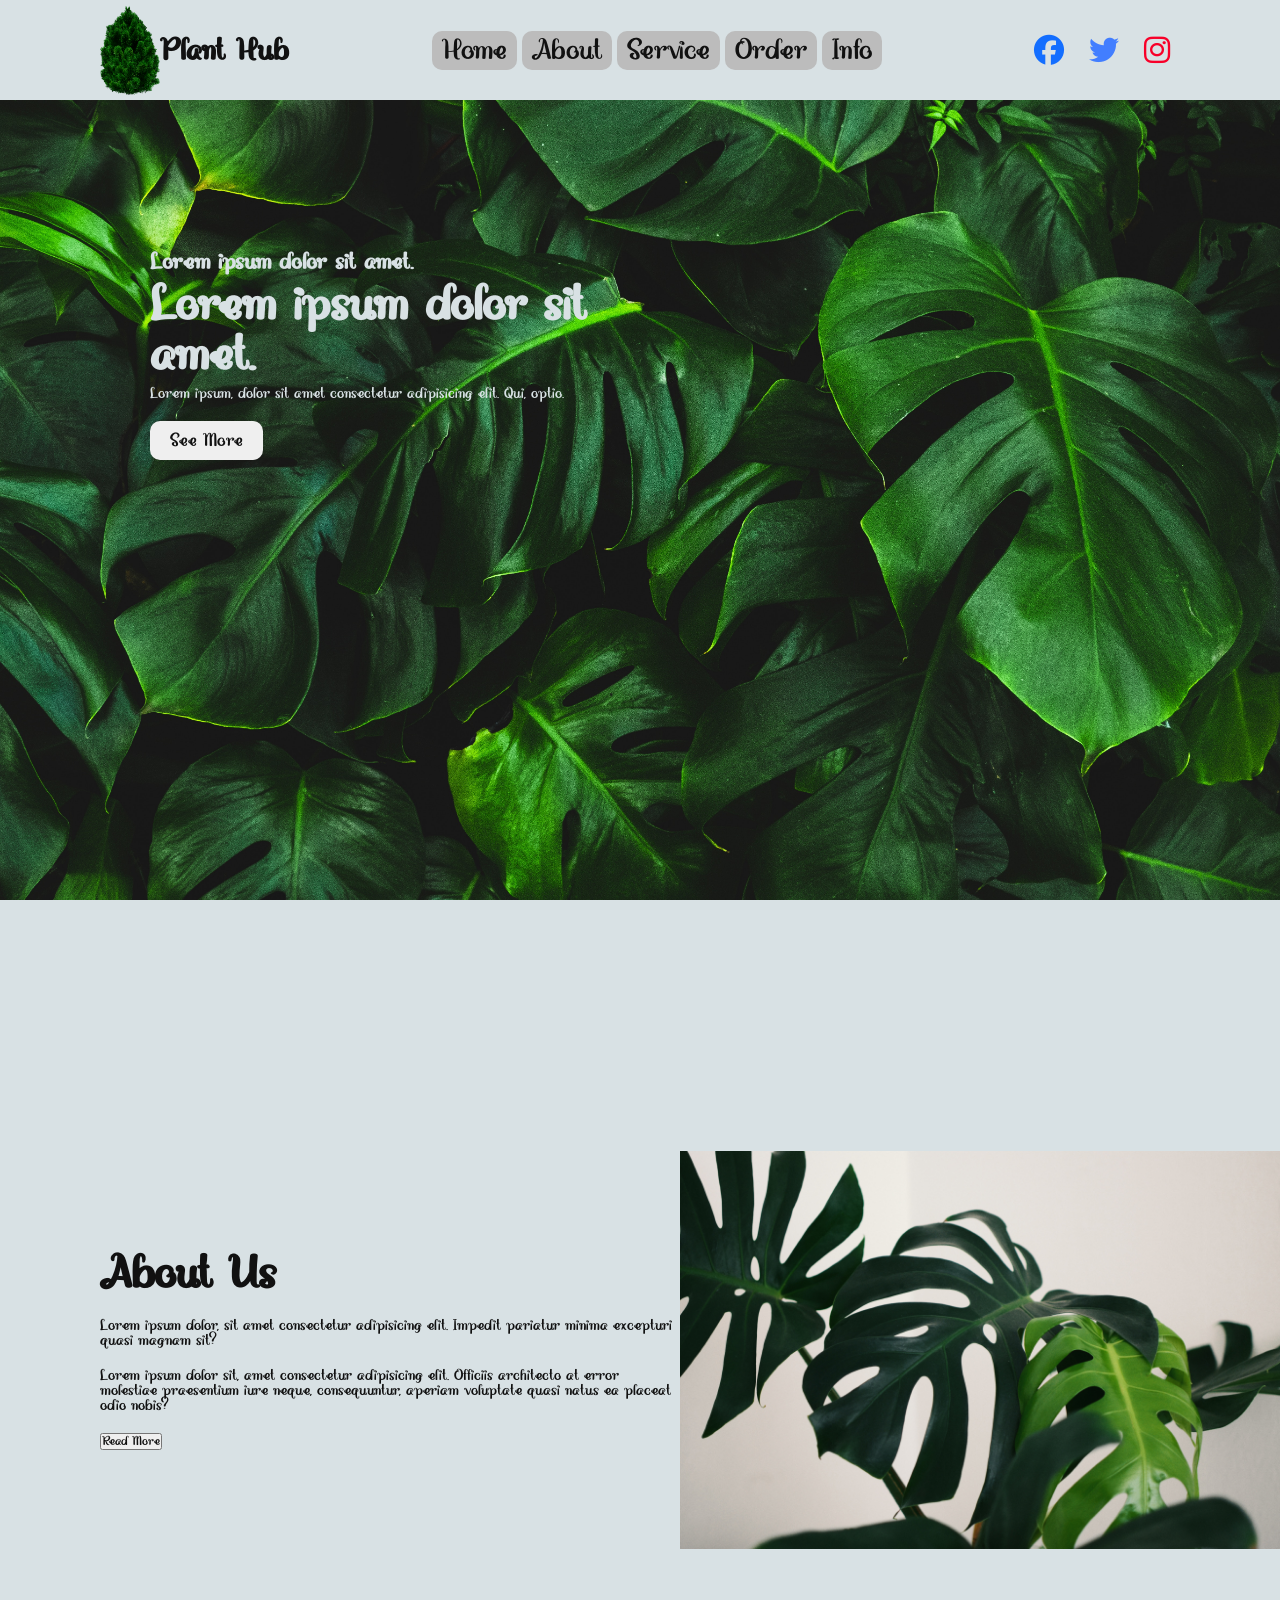
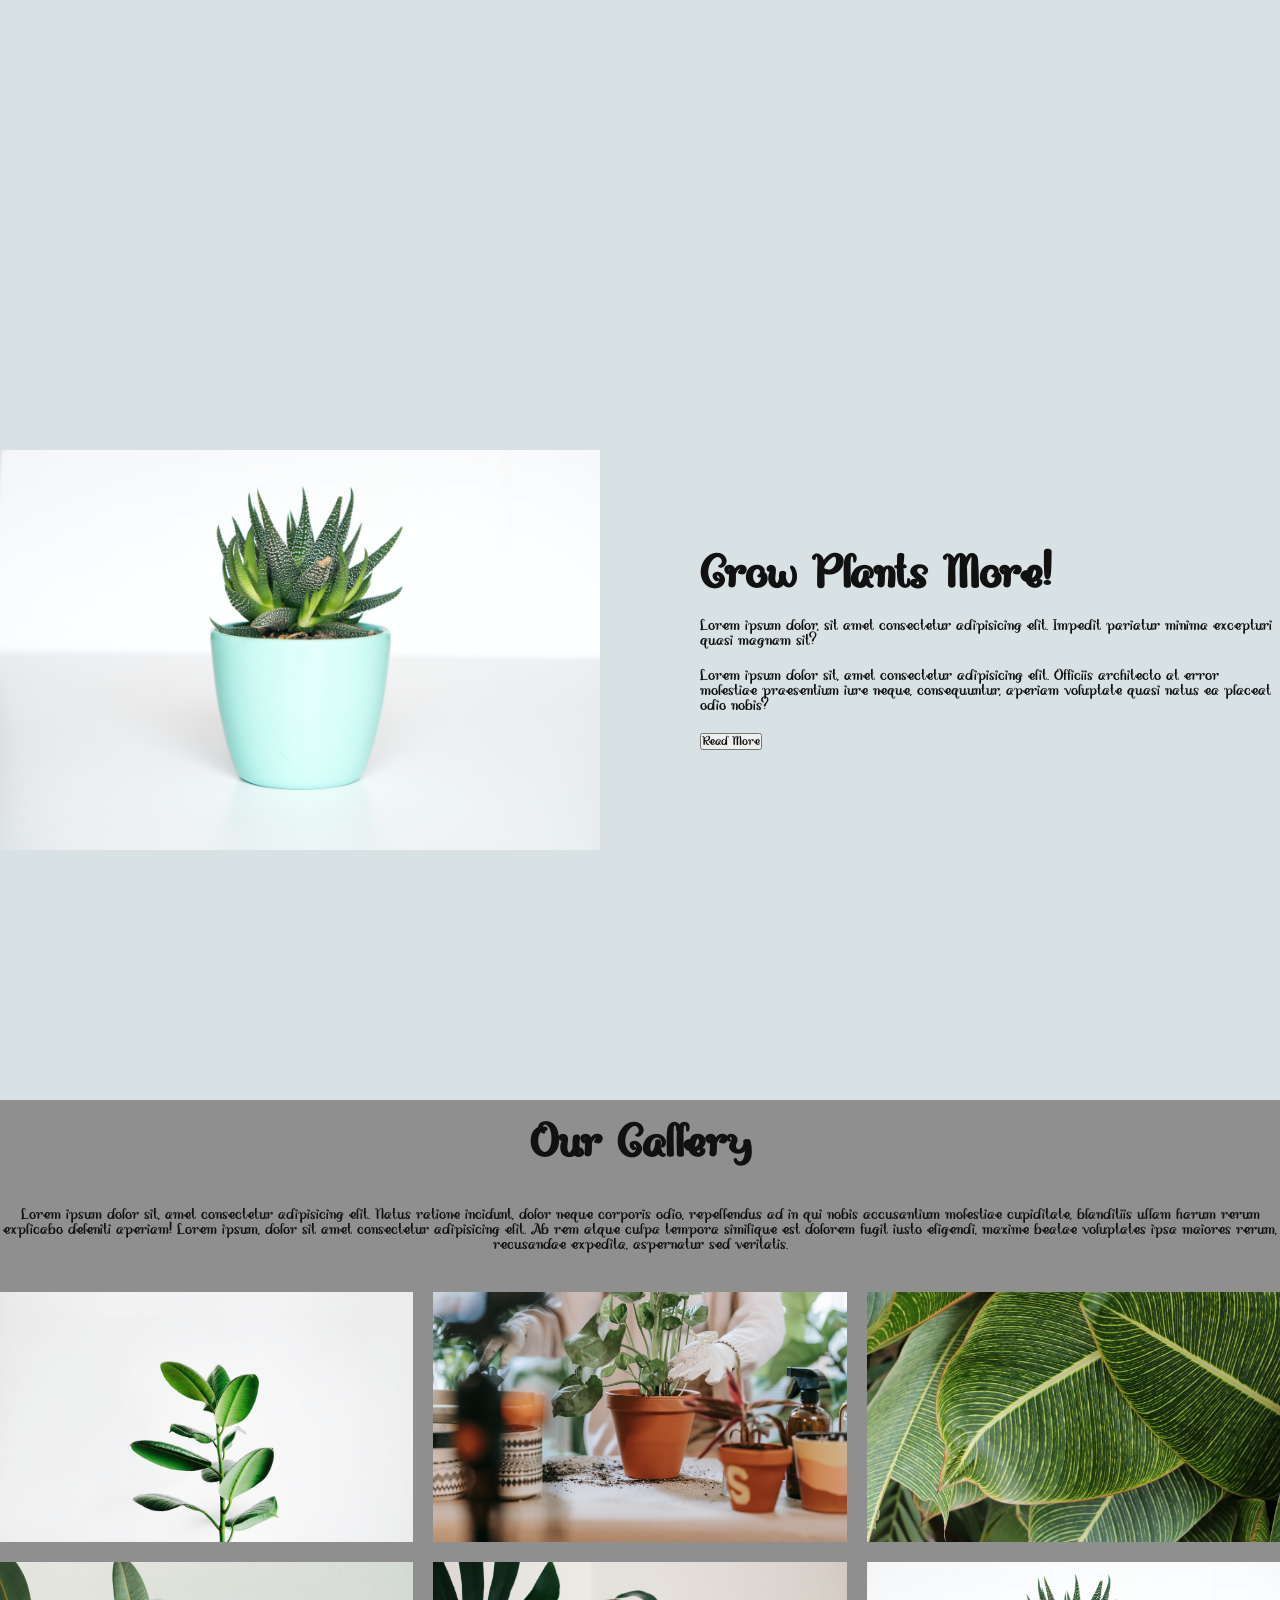
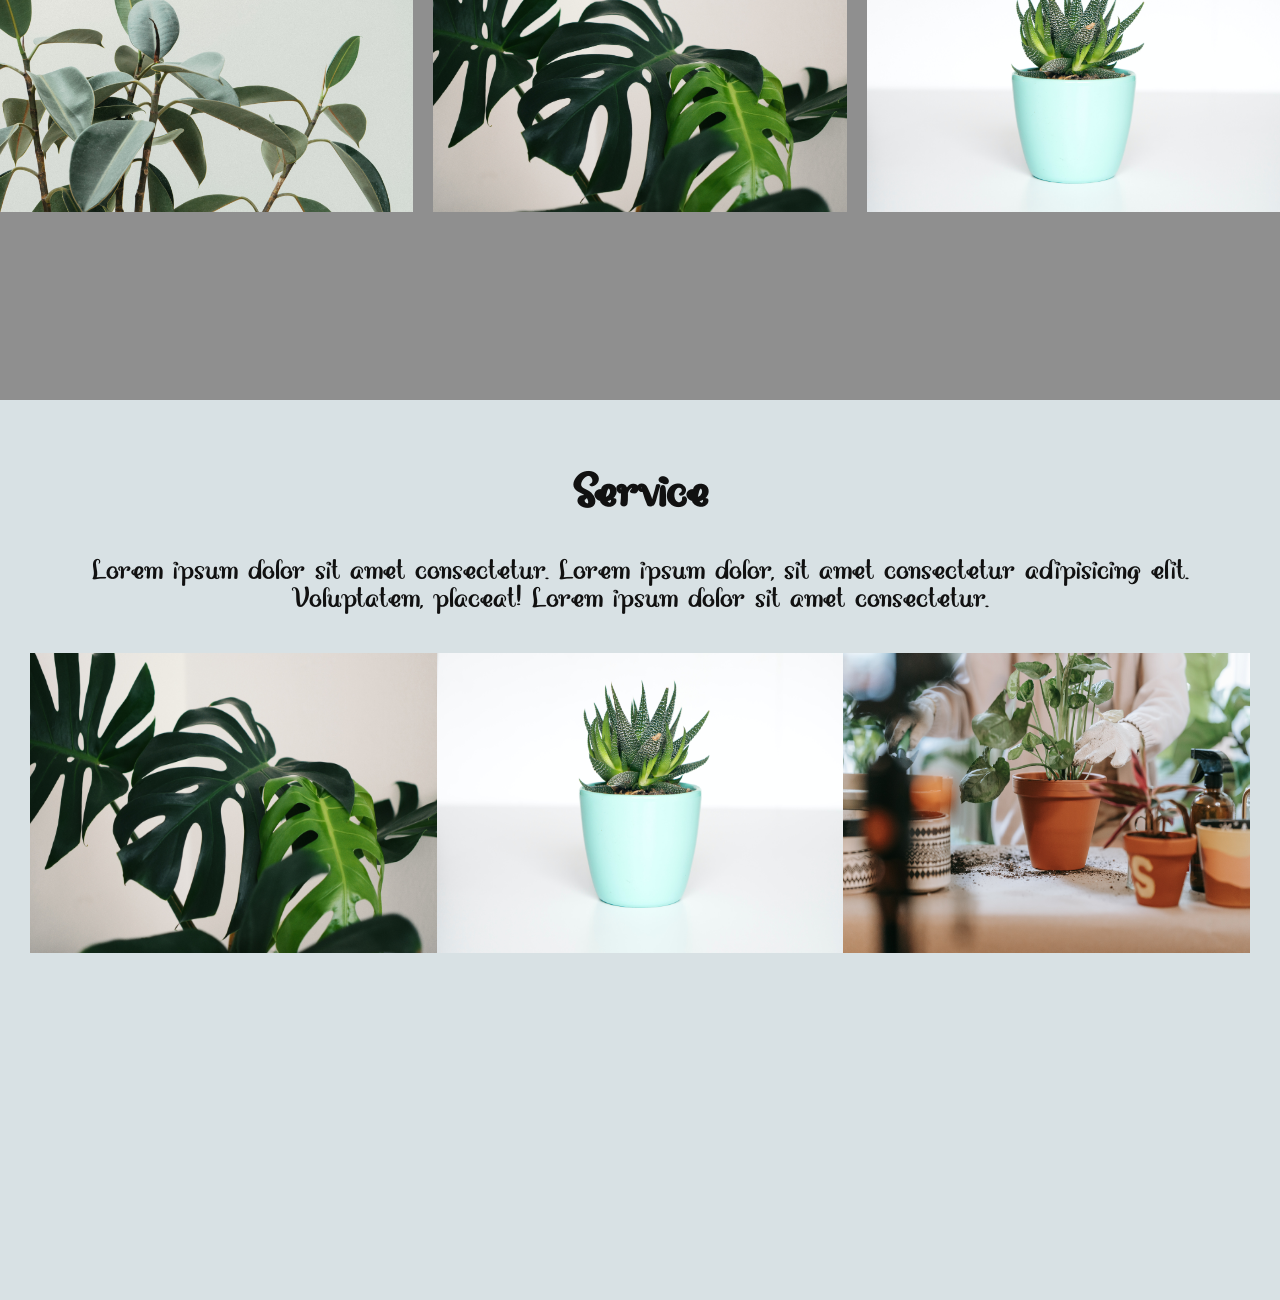
==== index.html @ 62be4c20 "first commit" ====
<!DOCTYPE html>
<html lang="en">
  <head>
    <meta charset="UTF-8" />
    <meta http-equiv="X-UA-Compatible" content="IE=edge" />
    <meta name="viewport" content="width=device-width, initial-scale=1.0" />
    <title>Plant Hub</title>
    <link rel="stylesheet" href="css/style.css" />
    <link
      rel="stylesheet"
      href="https://cdnjs.cloudflare.com/ajax/libs/font-awesome/6.4.0/css/all.min.css"
    />
  </head>
  <body>
    <!-- header start -->
    <header>
      <nav>
        <a href="" class="logo"
          ><img
            src="./image/pawel-czerwinski-lWBZ01XRRoI-unsplash-removebg-preview.png"
            width="60px"
            alt=""
          /><span>Plant Hub</span></a
        >
        <ul class="nav-link">
          <a href="">Home</a>
          <a href="#about">About</a>
          <a href="#gallery">Service</a>
          <a href="">Order</a>
          <a href="">Info</a>
        </ul>
        <i class="fa-solid fa-bars" id="bars"></i>
        <ul class="social-link">
          <a href="" class="fb"><i class="fa-brands fa-facebook"></i></a>
          <a href=""><i class="fa-brands fa-twitter"></i></a>
          <a href=""><i class="fa-brands fa-instagram"></i></a>
        </ul>
      </nav>
      <div class="banner">
        <div class="banner-box">
          <h2>Lorem ipsum dolor sit amet.</h2>
          <h1>Lorem ipsum dolor sit amet.</h1>
          <p class="bannerp">
            Lorem ipsum, dolor sit amet consectetur adipisicing elit. Qui,
            optio.
          </p>
          <button class="see">See More</button>
        </div>
      </div>
    </header>
    <!-- header end -->
    <!-- bodty start -->
    <main>
      <section class="about-us">
        <div class="about-us_left">
          <div class="about-us_text_group">
            <h2>About Us</h2>
            <p>
              Lorem ipsum dolor, sit amet consectetur adipisicing elit. Impedit
              pariatur minima excepturi quasi magnam sit?
            </p>
            <p>
              Lorem ipsum dolor sit, amet consectetur adipisicing elit. Officiis
              architecto at error molestiae praesentium iure neque,
              consequuntur, aperiam voluptate quasi natus ea placeat odio nobis?
            </p>
            <button class="btn">Read More</button>
          </div>
        </div>
        <div class="about-us_right">
          <img
            src="./image/chris-lee-yb3hsmz4utg-unsplash.jpg"
            width="600"
            alt=""
          />
        </div>
      </section>
      <section class="about-us">
        <div class="about-us_right">
          <img
            src="./image/galina-n-miziNqvJx5M-unsplash.jpg"
            width="600"
            alt=""
          />
        </div>
        <div class="about-us_left">
          <div class="about-us_text_group">
            <h2>Grow Plants More!</h2>
            <p>
              Lorem ipsum dolor, sit amet consectetur adipisicing elit. Impedit
              pariatur minima excepturi quasi magnam sit?
            </p>
            <p>
              Lorem ipsum dolor sit, amet consectetur adipisicing elit. Officiis
              architecto at error molestiae praesentium iure neque,
              consequuntur, aperiam voluptate quasi natus ea placeat odio nobis?
            </p>
            <button class="btn">Read More</button>
          </div>
        </div>
      </section>
      <section id="gallery">
        <h2>Our Gallery</h2>
        <p>
          Lorem ipsum dolor sit, amet consectetur adipisicing elit. Natus
          ratione incidunt, dolor neque corporis odio, repellendus ad in qui
          nobis accusantium molestiae cupiditate, blanditiis ullam harum rerum
          explicabo deleniti aperiam! Lorem ipsum, dolor sit amet consectetur
          adipisicing elit. Ab rem atque culpa tempora similique est dolorem
          fugit iusto eligendi, maxime beatae voluptates ipsa maiores rerum,
          recusandae expedita, aspernatur sed veritatis.
        </p>
        <div class="gallery_photos">
          <img
            src="./image/igor-son-FV_PxCqgtwc-unsplash.jpg"
            width="300px"
            alt=""
          />
          <img
            src="./image/pexels-sasha-kim-9413730.jpg"
            width="300px"
            alt=""
          />
          <img
            src="./image/pexels-vasanth-babu-797797.jpg"
            width="300px"
            alt=""
          />
          <img
            src="./image/scott-webb-oRWRlTgBrPo-unsplash.jpg"
            width="300px"
            alt=""
          />
          <img
            src="./image/chris-lee-yb3hsmz4utg-unsplash.jpg"
            width="300px"
            alt=""
          />
          <img
            src="./image/galina-n-miziNqvJx5M-unsplash.jpg"
            width="300px"
            alt=""
          />
        </div>
      </section>
      <section id="service">
        <h2>Service</h2>
        <p>
          Lorem ipsum dolor sit amet consectetur. Lorem ipsum dolor, sit amet
          consectetur adipisicing elit. Voluptatem, placeat! Lorem ipsum dolor
          sit amet consectetur.
        </p>
        <div class="service-photos">
          <div class="service-photos_card">
            <div class="service-photo_card-img">
              <img
                src="./image/chris-lee-yb3hsmz4utg-unsplash.jpg"
                width="200px"
                alt=""
              />
            </div>
            <div class="service-photo_card-text">
              <div class="service-photo_text_group">
                <h3>Money Plant</h3>
                <p>Price - $20</p>
                <button>Order Now</button>
              </div>
            </div>
          </div>
          <div class="service-photos_card">
            <div class="service-photo_card-img">
              <img
                src="./image/galina-n-miziNqvJx5M-unsplash.jpg"
                width="200px"
                alt=""
              />
            </div>
            <div class="service-photo_card-text">
              <div class="service-photo_text_group">
                <h3>Rose Plant</h3>
                <p>Price - $20</p>
                <button>Order Now</button>
              </div>
            </div>
          </div>
          <div class="service-photos_card">
            <div class="service-photo_card-img">
              <img
                src="./image/pexels-sasha-kim-9413730.jpg"
                width="200px"
                alt=""
              />
            </div>
            <div class="service-photo_card-text">
              <div class="service-photo_text_group">
                <h3>lily Plant</h3>
                <p>Price - $20</p>
                <button>Order Now</button>
              </div>
            </div>
          </div>
        </div>
      </section>
    </main>
    <!-- body end -->
    <!-- footer start-->
    <footer></footer>
    <!-- footer end -->
    <script src="./javascript/main.js"></script>
  </body>
</html>
---- css/style.css ----
* {
    padding: 0;
    margin: 0;
    box-sizing: border-box;
    text-decoration: none; 
    list-style: none;
    color: var(--third-color);
    font-family: 'my-font';
    scroll-behavior: smooth;
}

:root{
    --main-color: rgb(216, 225, 228);
    --second-color: rgb(229, 235, 236);
    --third-color: #111;
}

/* Nav Section start */

nav {
    width: 100%;
    height: 100px;
    background-color: var(--main-color);
    display: flex;
    align-items: center;
    justify-content: space-between;
    padding: 0 100px;
}

.logo {
    align-items: center;
    display: flex;
}

.logo span {
    font-size: 2rem;
    font-weight: bold;
}

@font-face {
    font-family: 'my-font';
    src: url("Chicago.otf");
}

a {
    font-size: 30px;
}


.fa-facebook {
    color: rgb(19, 110, 255);
    padding: 10px;
}

.fa-twitter {
    color: rgb(66, 126, 255);
    padding: 10px;
}

.fa-instagram {
    color: rgb(248, 0, 41);
    padding: 10px;
}

.logo img {
    transition: 0.8s;
}

.logo img:hover{
    transform: rotate(360deg);
}

.nav-link a{
    background-color: rgb(188, 188, 188);
    padding: 5px 10px;
    border-radius: 10px;
    transition: 0.5s;
}

.nav-link a:hover{
    background-color: #fff;
    color: #111;
    border: 3px solid black;
    padding: 10px 15px;
}


#bars {
    background-color: rgb(188, 188, 188);
    border-radius: 10px;
    padding: 10px;
    display: none;
}

/* Nav Section end */

/* Banner Section start */

.banner {
    width: 100%;
    height: calc(100vh - 100px);
    background: url("../image/josefin-WS5yjFjycNY-unsplash.jpg");
    background-size: cover;
    background-position: 50% 50%;
    padding: 150px;
}

.banner-box {
    width: 50%;
    height: auto;
}

.banner-box h1 {
    color: var(--main-color);
    font-size: 3.2rem;
    font-weight: bolder;
    margin: 6px 0;
}

.banner-box h2 {
    color: var(--main-color);
}

.bannerp {
    color: var(--main-color);
    padding-bottom: 20px;
}
​
.banner-box button {
    background: #111;
    color: var(--second-color--);
    padding: 10px 20px;
    border: none;
    font-size: 1.2rem;
    border-radius: 10px;
    transition: .4s;
}
​
.banner-box button:hover {
    background: var(--main-color);
    color: var(--third-color);
    cursor: pointer;
}

.see {
    color: var(--second-color--);
    padding: 10px 20px;
    border: none;
    font-size: 1.2rem;
    border-radius: 10px;
    transition: .4s;
}

.see:hover {
    color: #fff;
    padding: 10px 20px;
    border: none;
    font-size: 2.2rem;
    border-radius: 10px;
    transition: .4s;
    background-color: #4e3535;
    border: 3px solid #fff;
}



/* Banner Section end */

/* about-us */
.about-us {
    width: 100%;
    min-height: 100vh;
    background: var(--main-color);
    display: flex;
    flex-wrap: wrap;
}

.about-us_left,
.about-us_right {
    flex: 1;
    display: flex;
    justify-content: center;
    align-items: center;
    /* flex-direction: column; */
    /* text-align: left; */
}

.about-us_left {
    padding-left: 100px;
}

.about-us_text_group h2 {
    font-weight: bolder;
    font-size: 3rem;
}

.about-us_text_group p {
    margin: 20px 0;
}

/* gallery start */

#gallery {
    width: 100%;
    min-height: 100vh;
    background-color: #8f8f8f;
}

#gallery h2 {
    text-align: center;
    font-size: 3rem;
    margin-bottom: 2.5rem;
    padding-top: 20px;
}

#gallery p {
    text-align: center;
    margin-bottom: 2.5rem;
}

.gallery_photos {
    display: flex;
    flex-wrap: wrap;
    gap: 20px;
}

.gallery_photos img {
    flex: 1 1 25rem;
    height: 250px;
    object-fit: cover;
    object-position: 50% 50%;
}

/* gallery end */

/* service starts */

#service {
    width: 100%;
    min-height: 100vh;
    background-color: var(--main-color);
    padding: 50px 30px;
    overflow: hidden;
}

#service h2 {
    text-align: center;
    font-size: 3rem;
    margin-bottom: 2.5rem;
    padding-top: 20px;
}

#service p {
    text-align: center;
    font-size: 1.8rem;
    margin-bottom: 2.5rem;
}

.service-photos {
    display: flex;
    flex-wrap: wrap;
}

.service-photos_card {
    flex: 1 1 23rem;
    height: 300px;
    box-shadow:inset 0 0 10px 10px  var(--third-color);
    position: relative;
    overflow: hidden;
}

.service-photo_card-img,.service-photo_card-text {
    position: absolute;
    width: 100%;
    height: 100%;
}

.service-photo_card-img img {
    width: 100%;
    height: 100%;
}

.service-photo_card-text {
    background-color: rgba(132, 181, 132, 0.42);
    /* transform: translateY(100%); */
    transform: scale(0);
    transition: all 0.5s;
    transform-origin: top right;
    /* display: none; */
}
/* 
.service-photo_card-text {
    display: flex;
    flex-direction: column;
    align-items: center;
    justify-content: center;
    padding-top: 50px;
} */

.service-photos_card:hover .service-photo_card-text {
    /* transform: translateX(0%); */
    transform: scale(1);
}

/* service end */

/* **********************************************************-- media queary-- ************************ */


@media (max-width:600px) 

{

    header {
        overflow-x: hidden;
    }
 
    nav {
        padding: 0 20px;
    }

    .logo span {
        font-size: 1.2rem;
    }
    #bars {
        display: block;
    }
    .social-link {
        display: none;
    }
    .nav-link {
        position: absolute;
        top: 100px;
        left: 0;
        right: 0;
        background: #666;
        padding: 25px 100px;
        transition: 0.5s;
        transform: translateX(100%);
    }

    .show {
        /* display: block; */
        transform: translateX(0%);
    }
    
    .nav-link a {
        display: block;
        margin-bottom: 20px;
        text-align: center;
        font-size: 20px;
    }

    /* banner section */
    .banner {
        padding: 0;
        display: flex;
        justify-content: center;
        align-items: center;
        /* background: pink; */
    }

    .banner-box {
        width: 100%;
        text-align: center;
    }

    .banner-box h1 {
        font-size: 2.4rem;
    }

    /* about-us */
    .about-us_left {
        padding: 0px;
    }
}
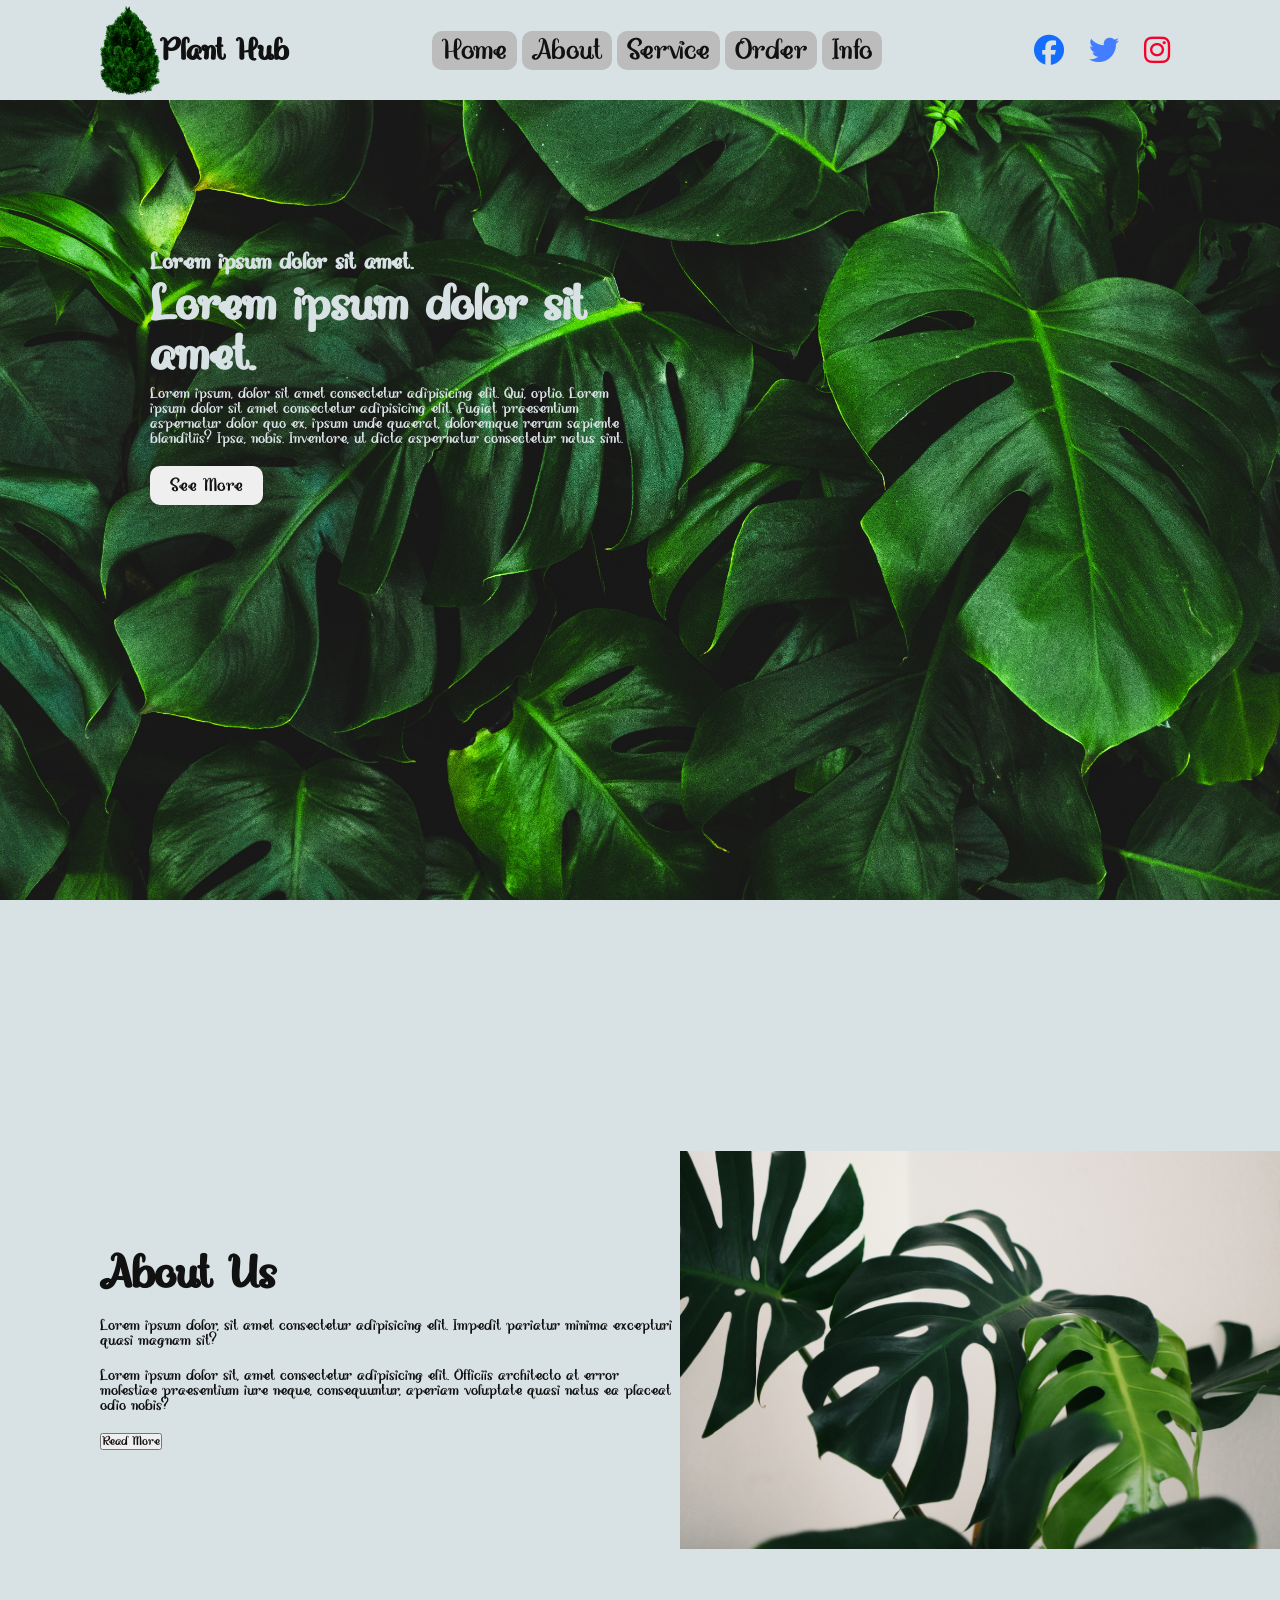
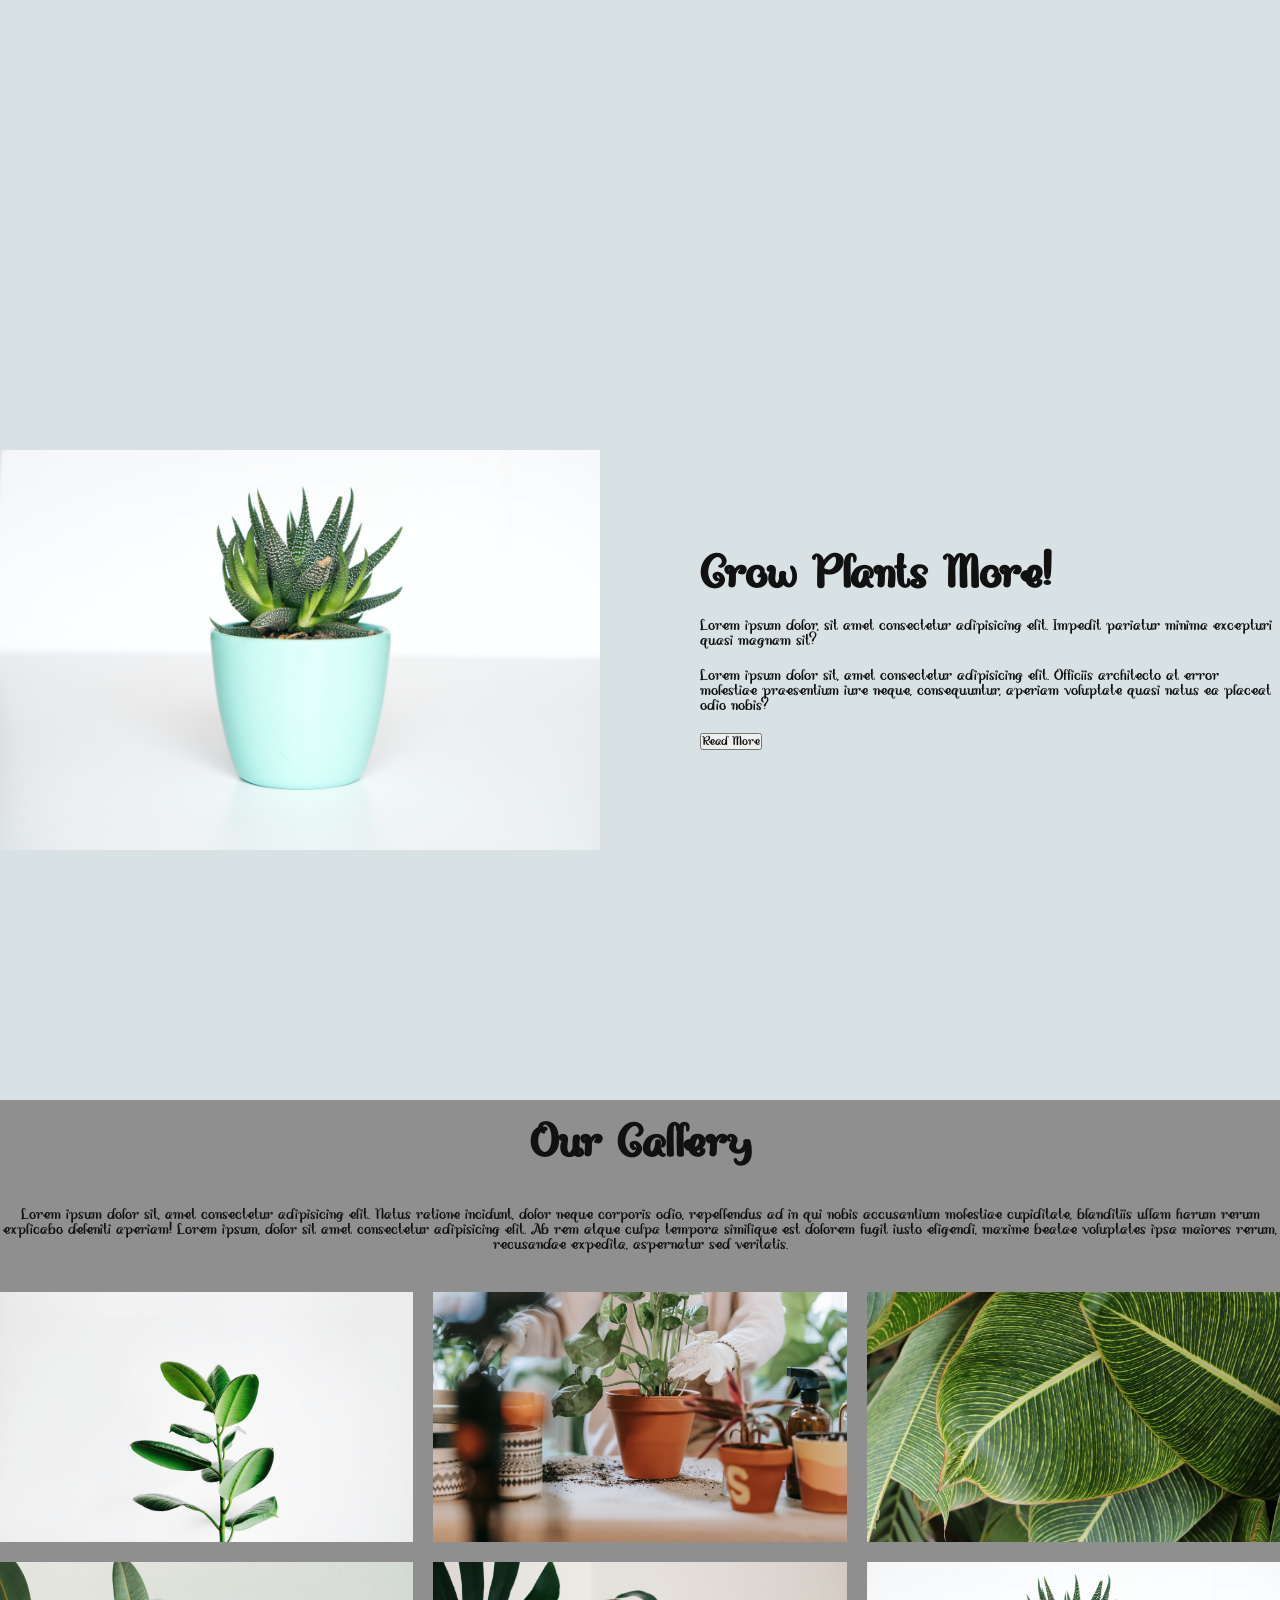
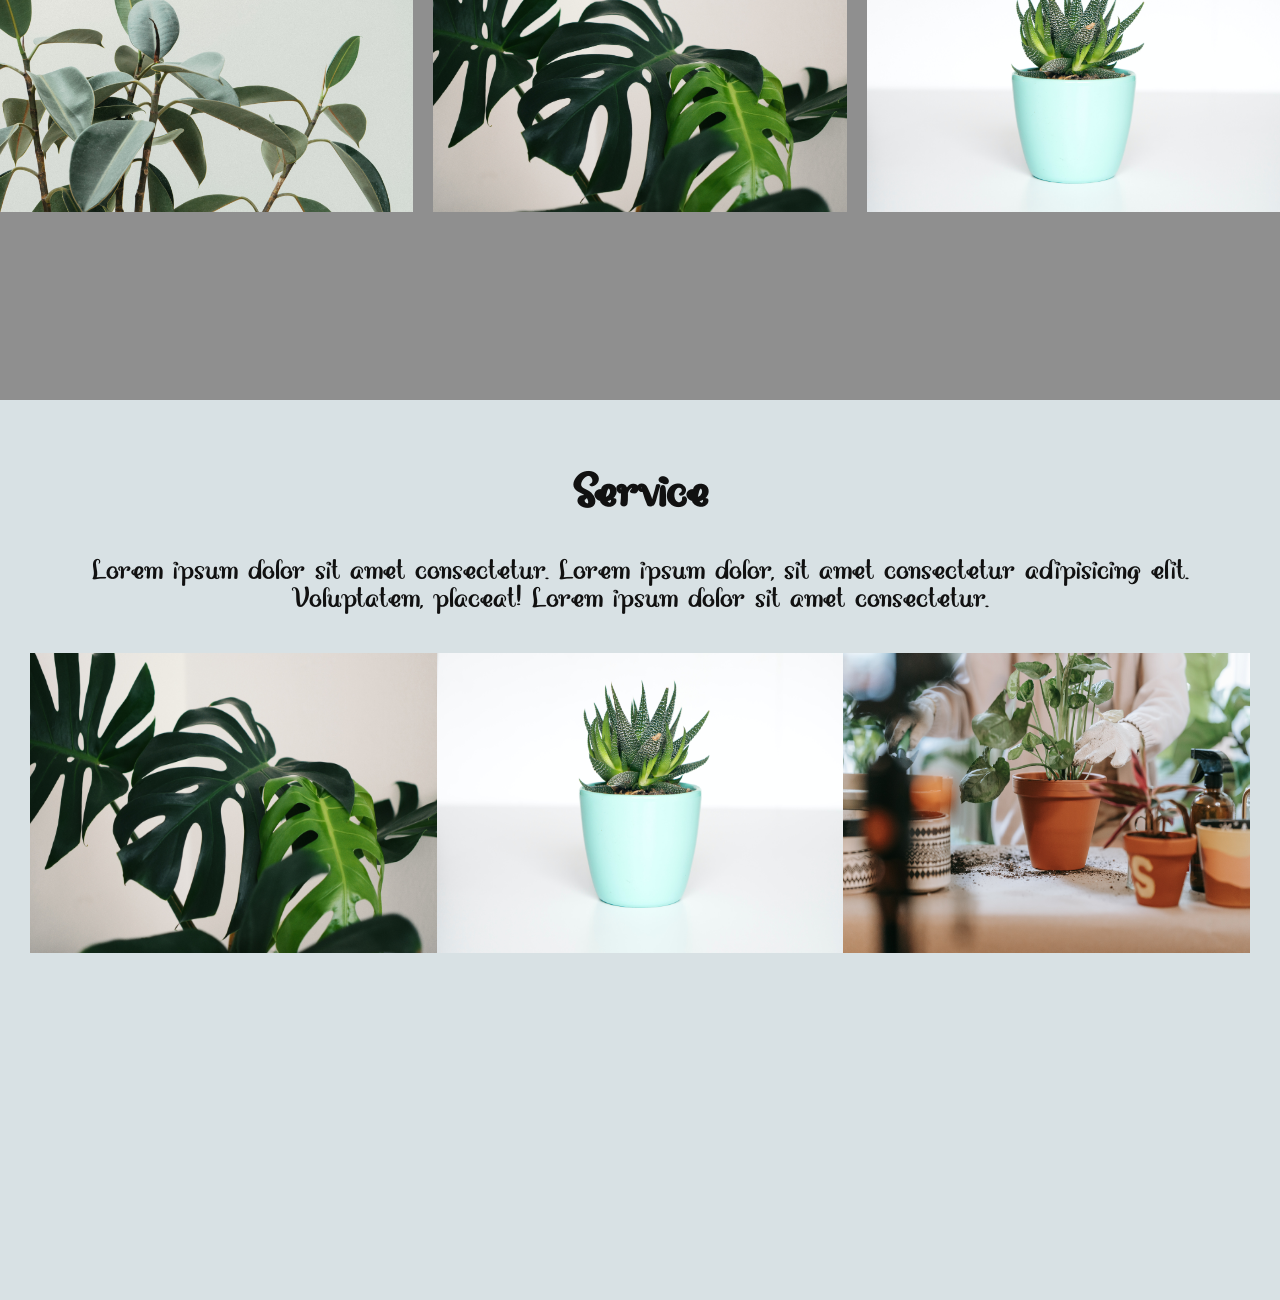
==== commit 6309c889: "first commit" ====
--- a/index.html
+++ b/index.html
@@ -42,7 +42,7 @@
           <h1>Lorem ipsum dolor sit amet.</h1>
           <p class="bannerp">
             Lorem ipsum, dolor sit amet consectetur adipisicing elit. Qui,
-            optio.
+            optio. Lorem ipsum dolor sit amet consectetur adipisicing elit. Fugiat praesentium aspernatur dolor quo ex, ipsum unde quaerat, doloremque rerum sapiente blanditiis? Ipsa, nobis. Inventore, ut dicta aspernatur consectetur natus sint.
           </p>
           <button class="see">See More</button>
         </div>
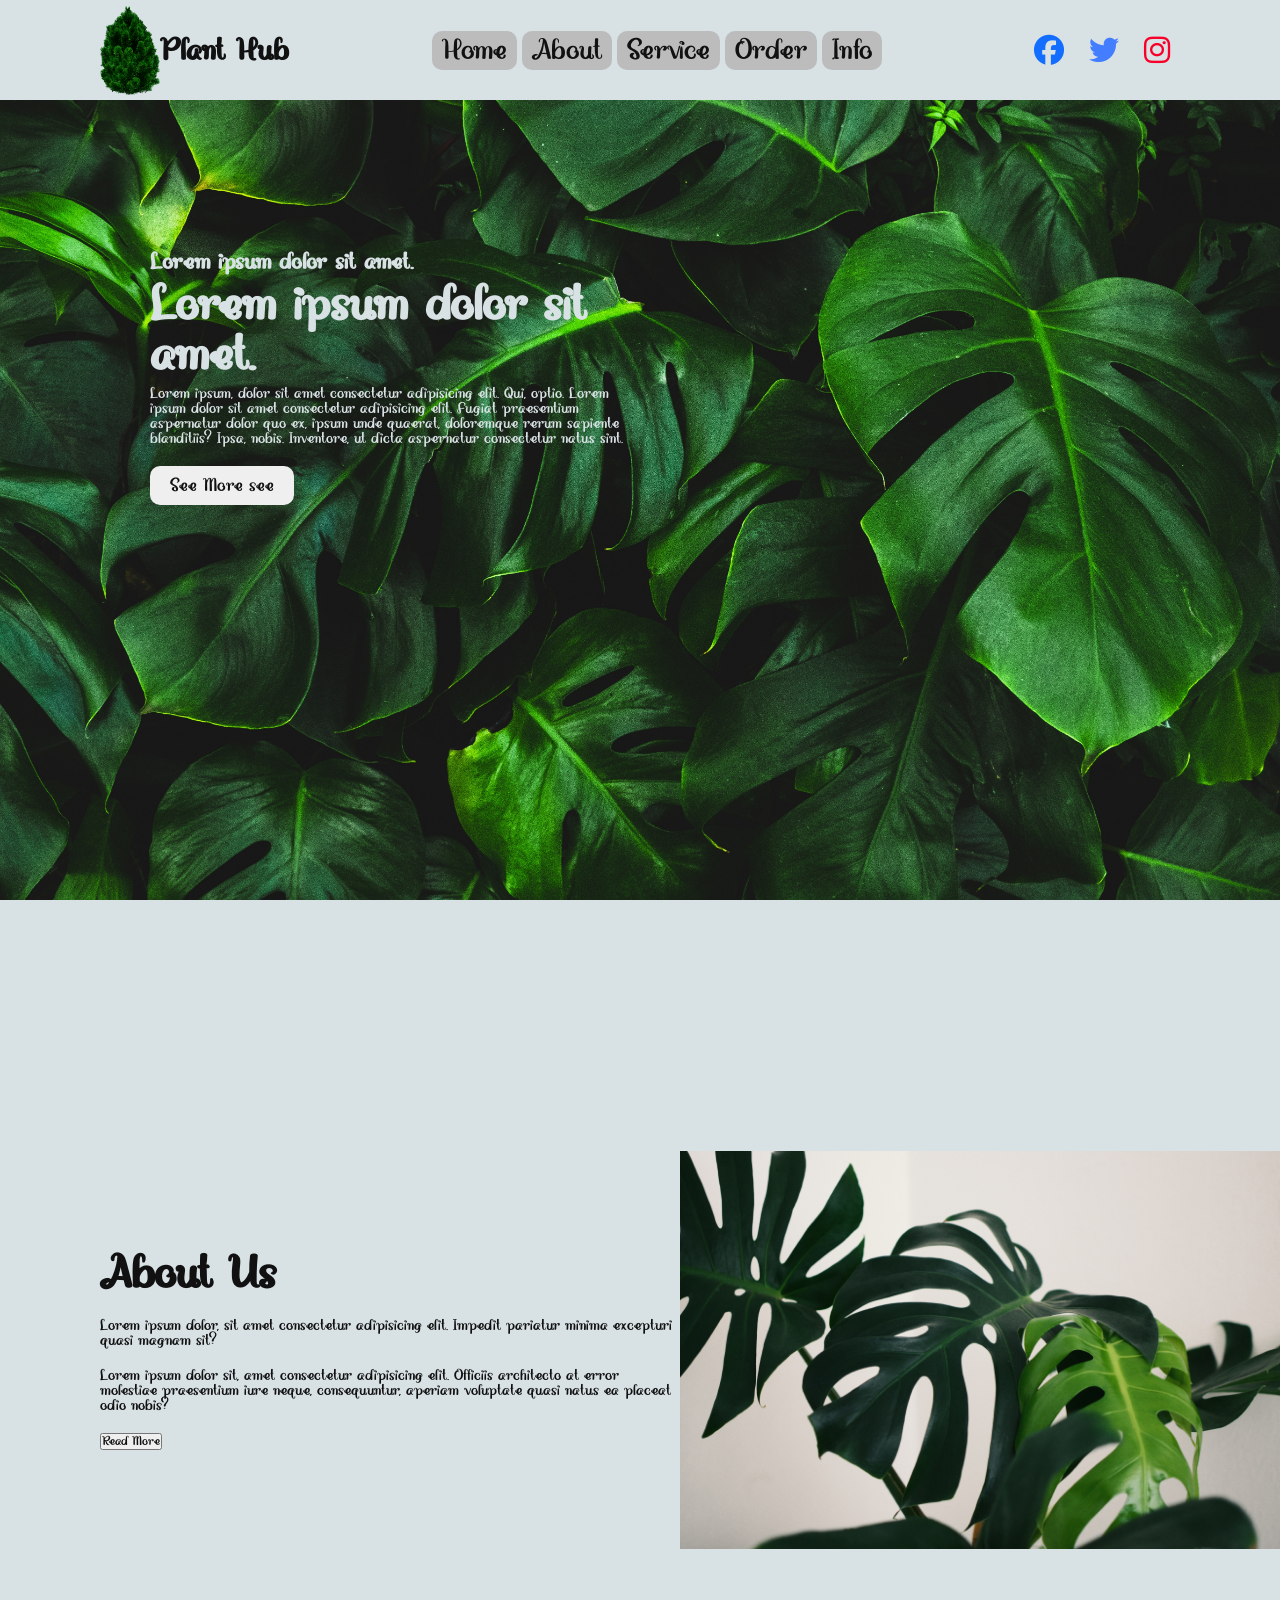
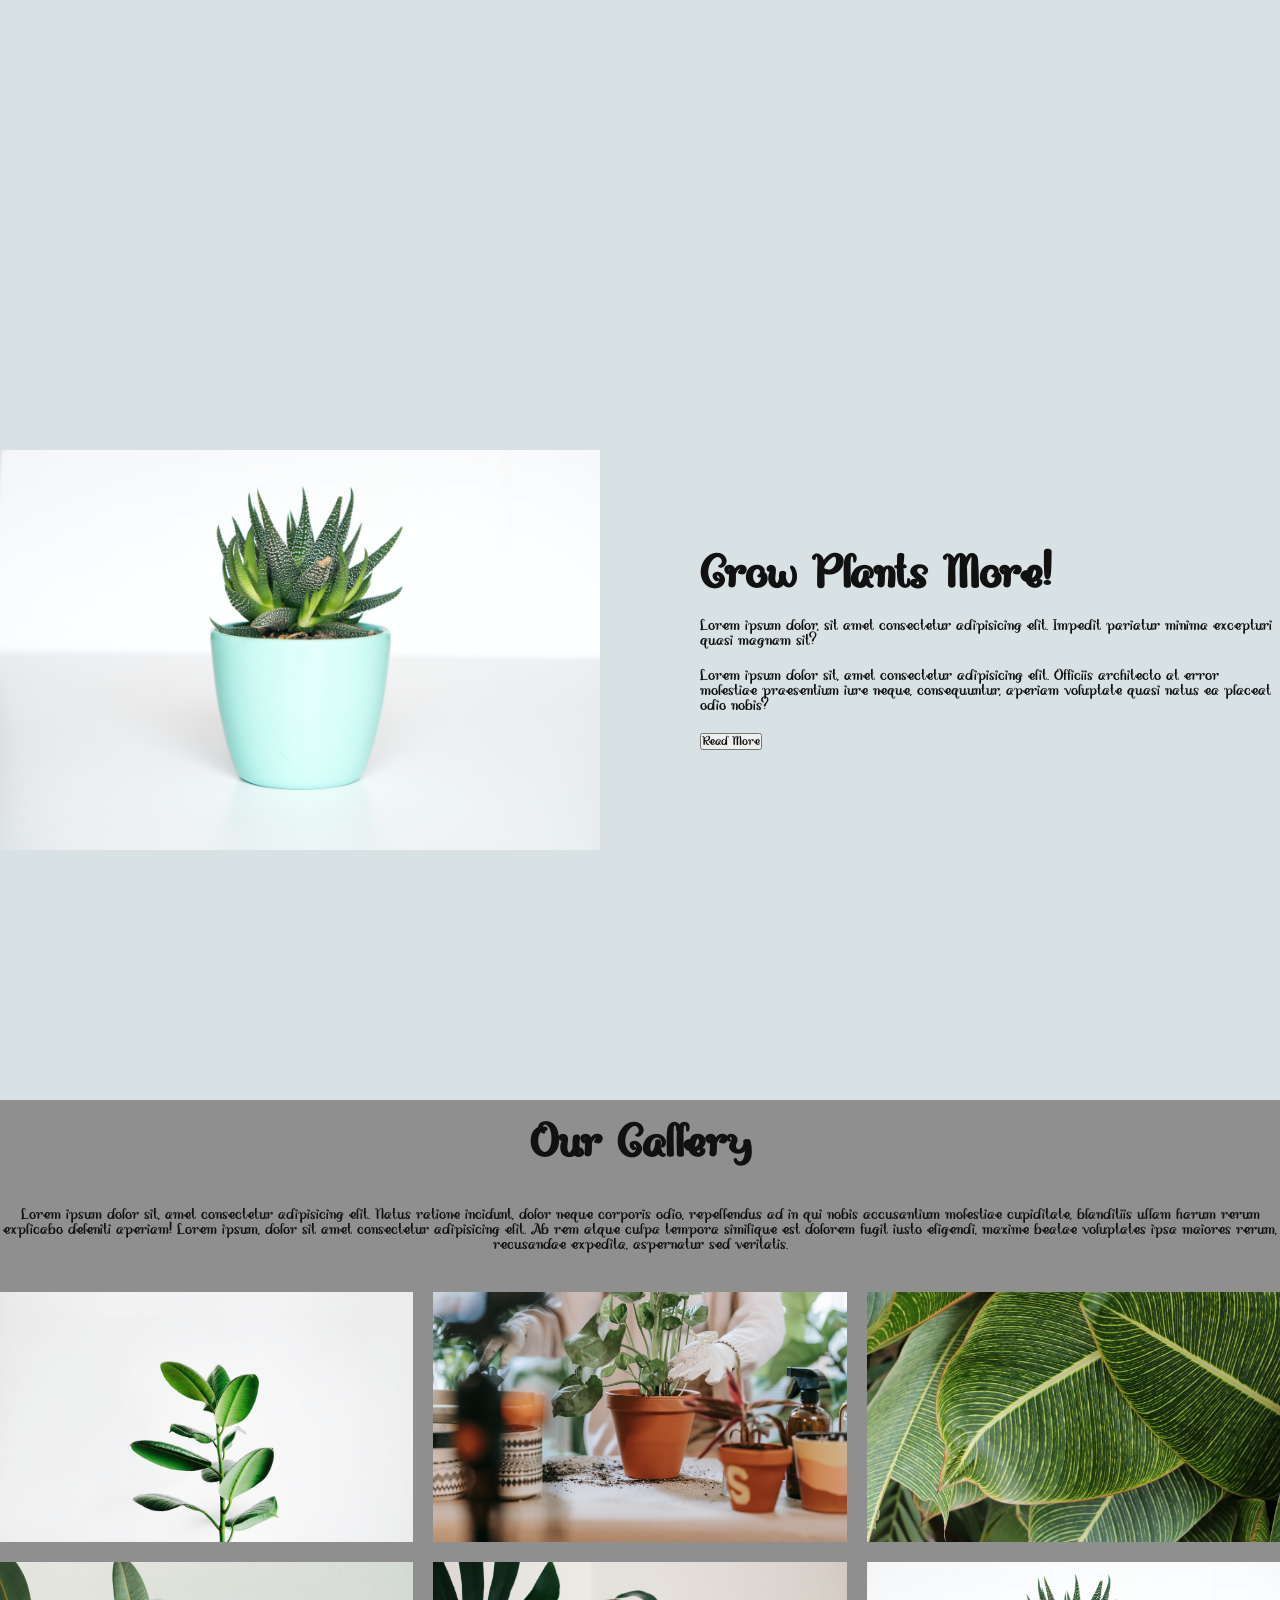
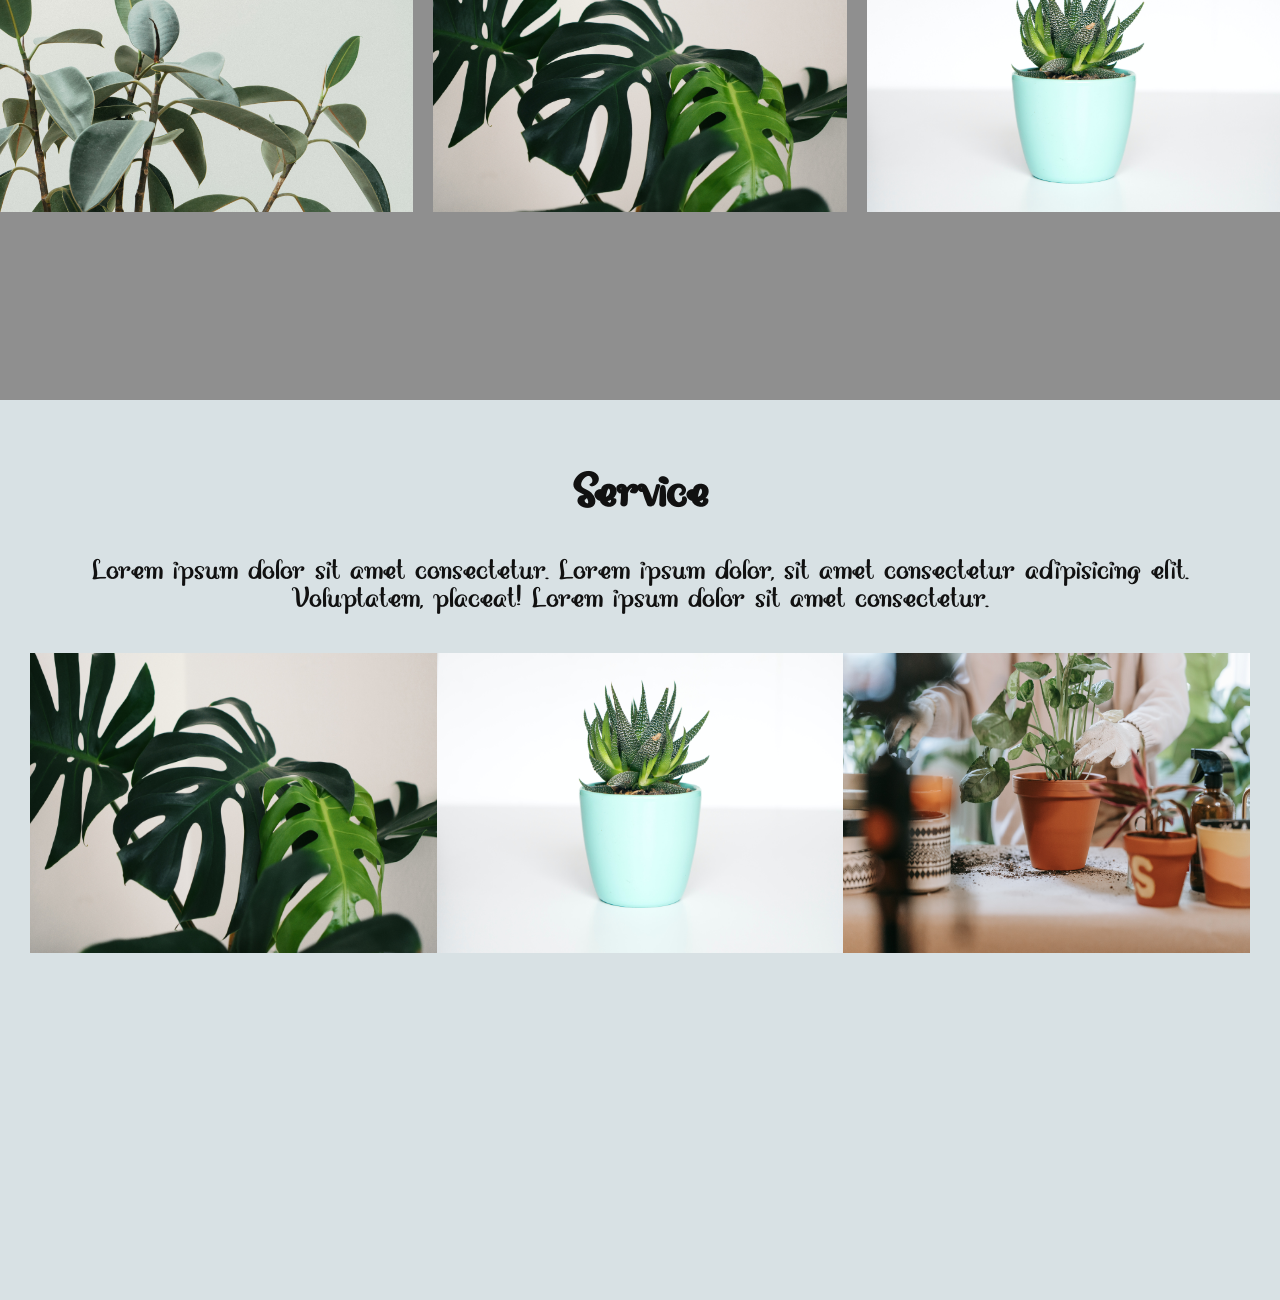
==== commit e806afbd: "update html" ====
--- a/index.html
+++ b/index.html
@@ -44,7 +44,7 @@
             Lorem ipsum, dolor sit amet consectetur adipisicing elit. Qui,
             optio. Lorem ipsum dolor sit amet consectetur adipisicing elit. Fugiat praesentium aspernatur dolor quo ex, ipsum unde quaerat, doloremque rerum sapiente blanditiis? Ipsa, nobis. Inventore, ut dicta aspernatur consectetur natus sint.
           </p>
-          <button class="see">See More</button>
+          <button class="see">See More see</button>
         </div>
       </div>
     </header>
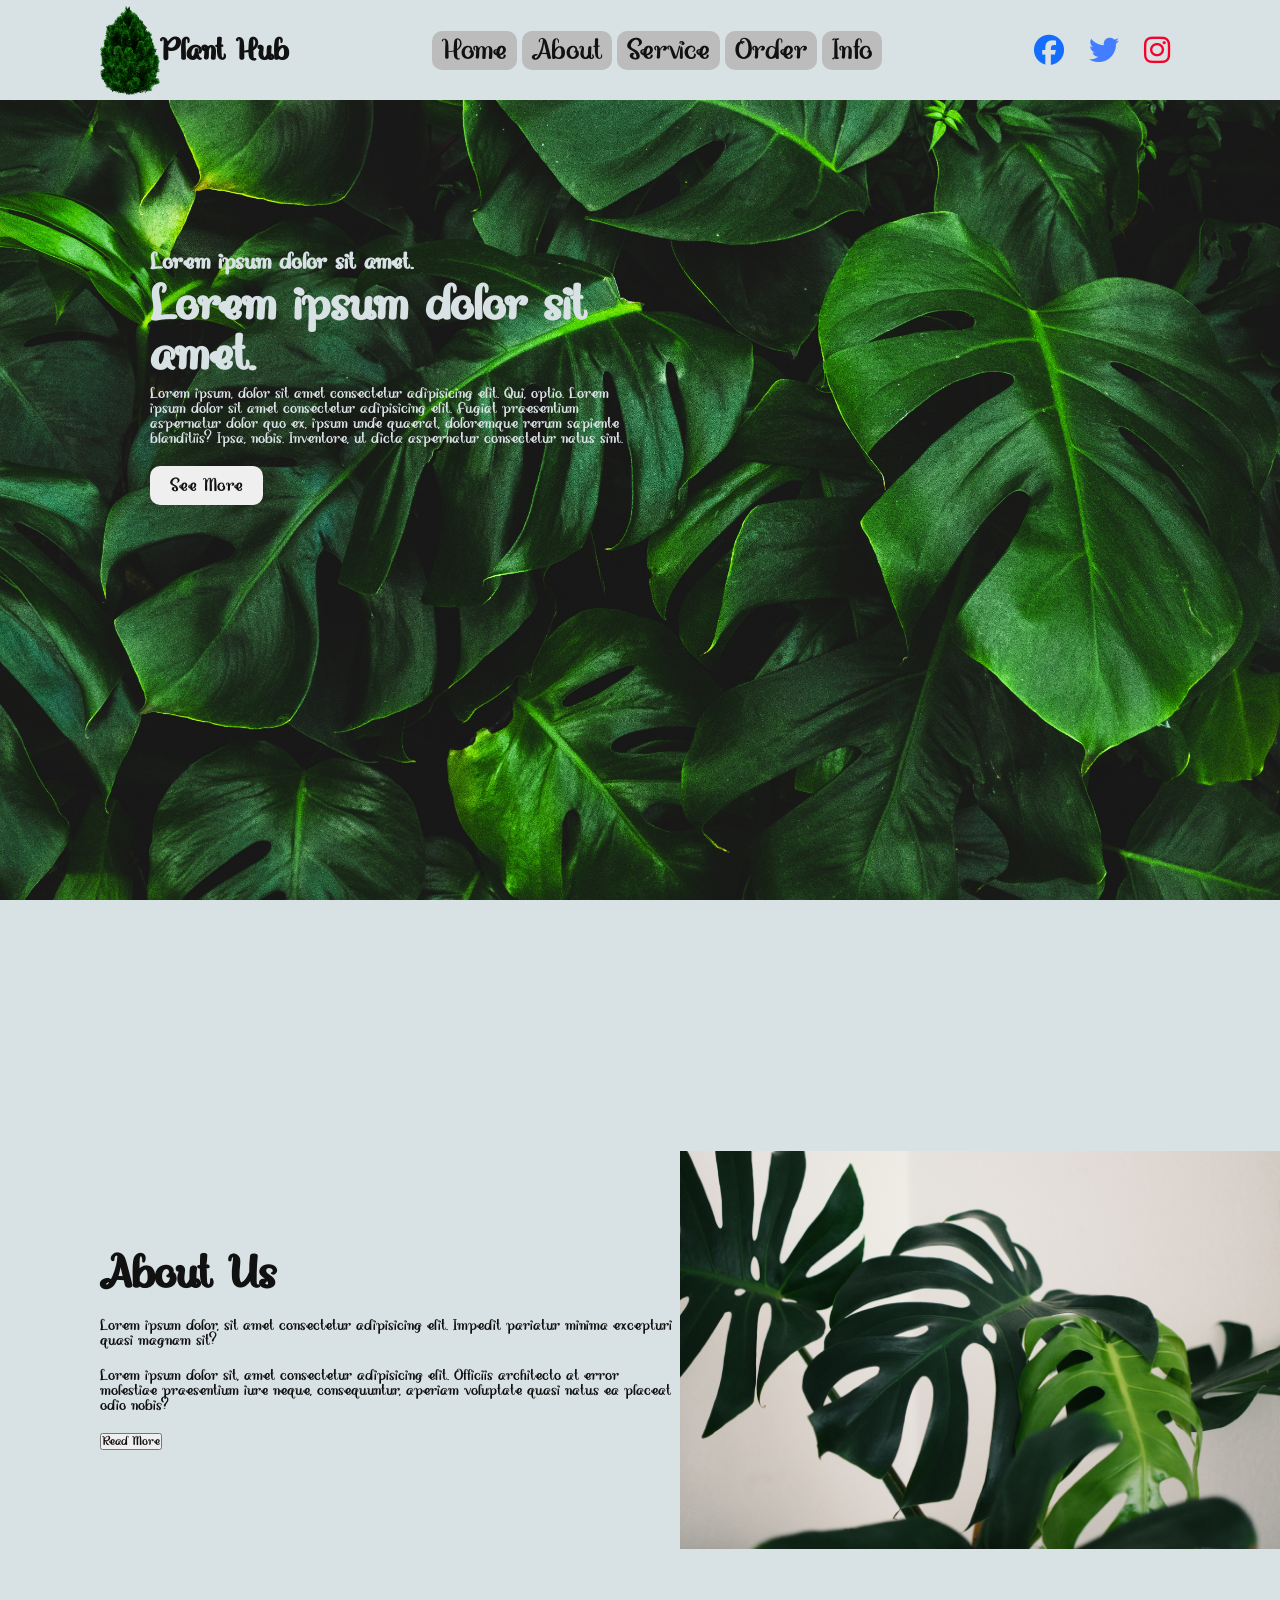
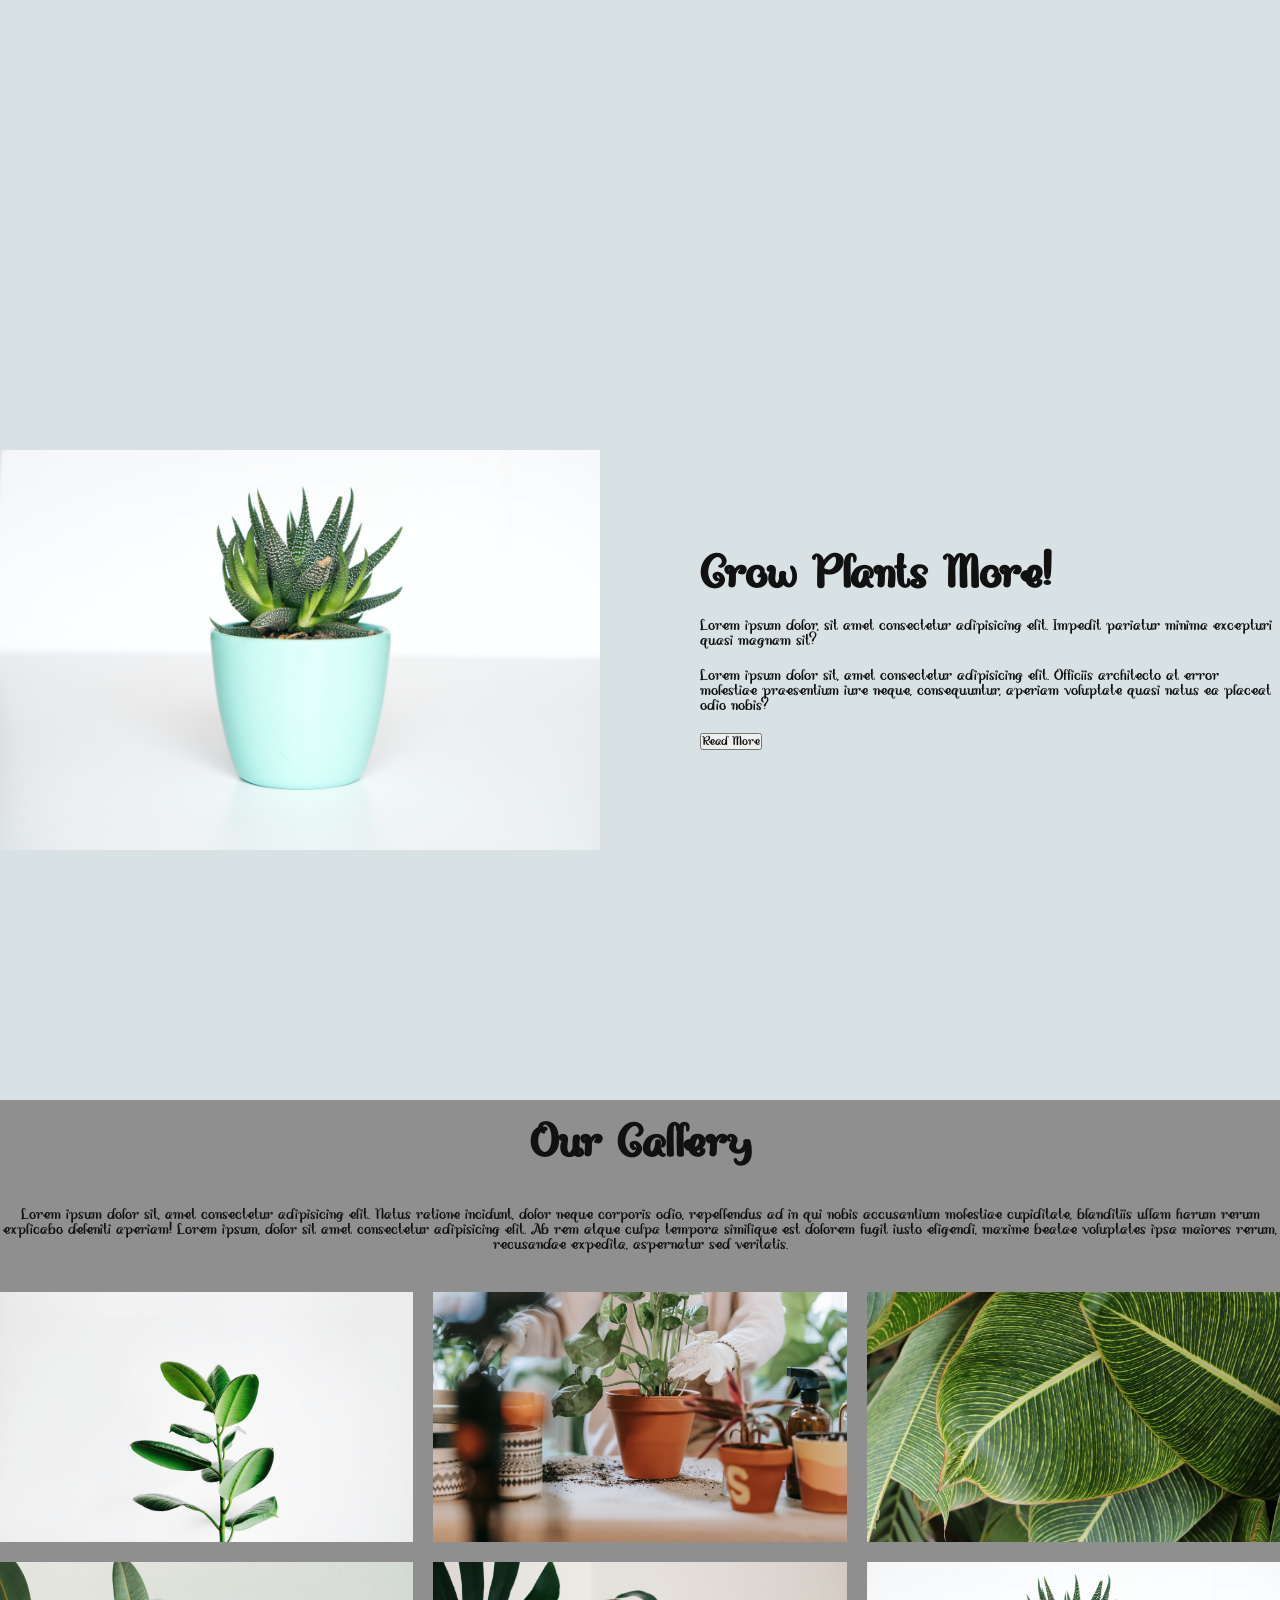
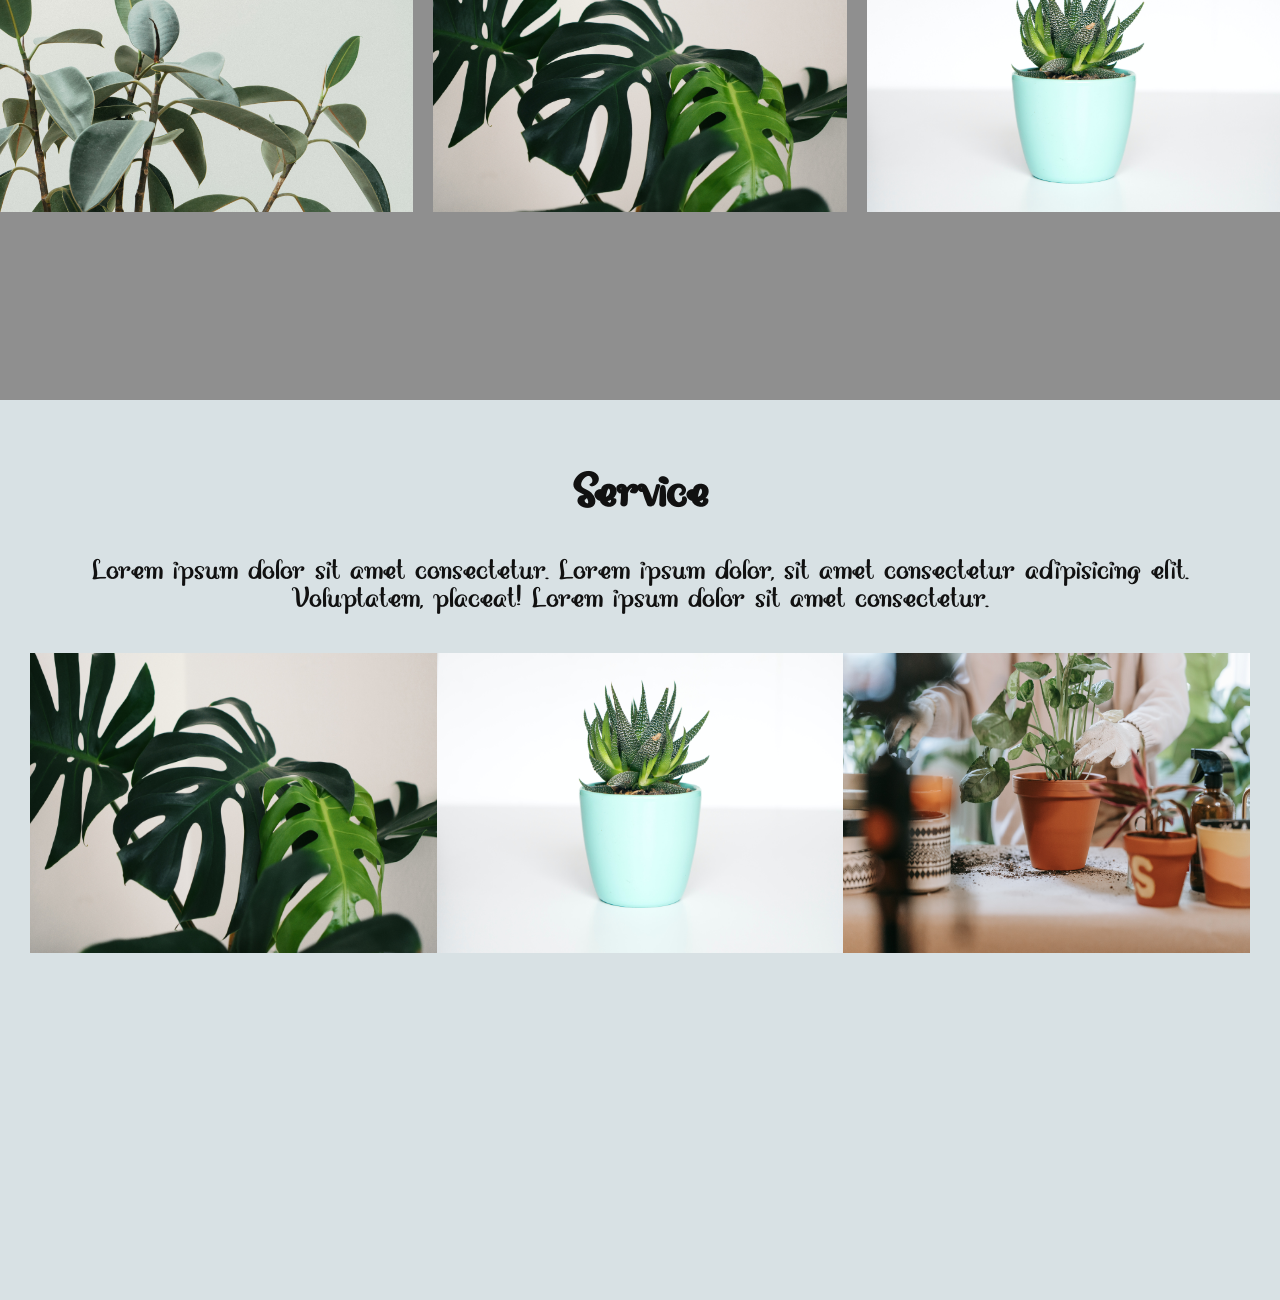
==== commit e0919033: "redo html" ====
--- a/index.html
+++ b/index.html
@@ -44,7 +44,7 @@
             Lorem ipsum, dolor sit amet consectetur adipisicing elit. Qui,
             optio. Lorem ipsum dolor sit amet consectetur adipisicing elit. Fugiat praesentium aspernatur dolor quo ex, ipsum unde quaerat, doloremque rerum sapiente blanditiis? Ipsa, nobis. Inventore, ut dicta aspernatur consectetur natus sint.
           </p>
-          <button class="see">See More see</button>
+          <button class="see">See More</button>
         </div>
       </div>
     </header>
